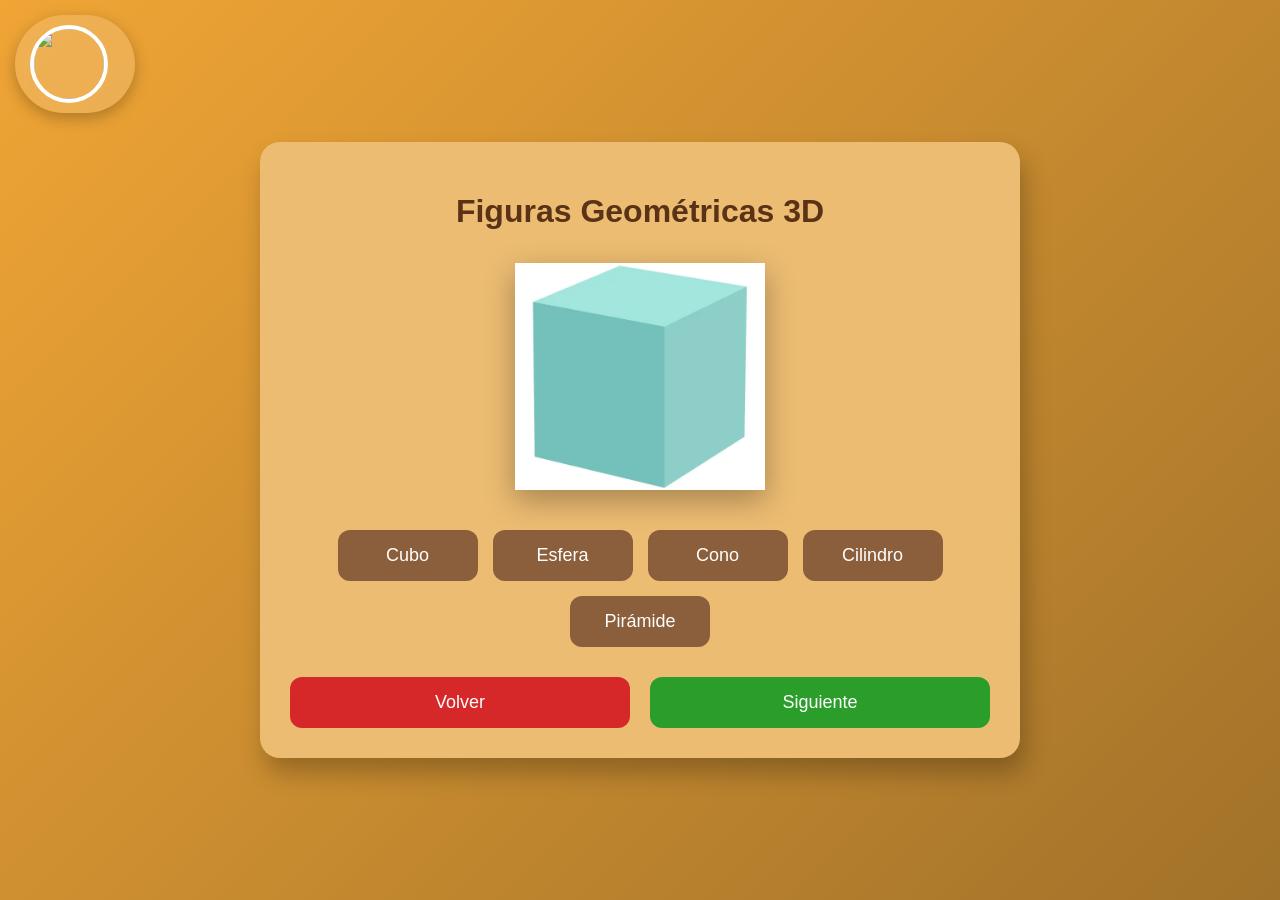
==== figuras3d.html @ c5ea6319 "Add files via upload" ====
<!DOCTYPE html>
<html lang="es">

<head>

    <meta charset="UTF-8">

    <title>Figuras 3D</title>

    <link rel="stylesheet" href="css/style.matematicas.css">

    <link rel="icon" href="img/favicoon.png">

</head>

<body>

    <!-- USUARIO SUPERIOR -->

    <div class="usuario">

        <img id="usuarioAvatar">

        <span id="usuarioNombre"></span>

    </div>

    <!-- CONTENIDO -->

    <div class="container">

        <h1>Figuras Geométricas 3D</h1>

        <!-- IMAGEN -->

        <div class="imagen-container">

            <img id="imagenFigura"
                 src="img/figuras3d/cubo.png"
                 onclick="hablarFiguraActual()">

        </div>

        <!-- BOTONES -->

        <div class="figuras">

            <button onclick="mostrarFigura('cubo')">
                Cubo
            </button>

            <button onclick="mostrarFigura('esfera')">
                Esfera
            </button>

            <button onclick="mostrarFigura('cono')">
                Cono
            </button>

            <button onclick="mostrarFigura('cilindro')">
                Cilindro
            </button>

            <button onclick="mostrarFigura('pirámide')">
                Pirámide
            </button>

        </div>

        <!-- NAVEGACIÓN -->

        <div class="navegacion">

            <button class="btn-volver" onclick="volverMenu()">
                Volver
            </button>

            <button class="btn-siguiente" onclick="siguiente()">
                Siguiente
            </button>

        </div>

    </div>

    <script src="js/script.figuras3d.js"></script>

</body>

</html>
---- css/style.matematicas.css ----
body{

    font-family: 'Segoe UI', Arial, sans-serif;

    background: linear-gradient(135deg, #f0a535, #a1722a);

    display: flex;

    justify-content: center;

    align-items: center;

    height: 100vh;

    margin: 0;
}

/* ========================= */
/* TARJETA */
/* ========================= */

.container{

    background: rgb(236, 188, 114);

    padding: 30px;

    border-radius: 20px;

    width: 700px;

    max-width: 90%;

    box-shadow: 5px 15px 25px rgba(0,0,0,0.25);

    text-align: center;
}

/* ========================= */
/* TITULOS */
/* ========================= */

h1{

    color: #5a3317;
}

/* ========================= */
/* OPCIONES */
/* ========================= */

.opciones{

    display: flex;

    justify-content: center;

    gap: 20px;

    margin-top: 30px;
}

/* ========================= */
/* BOTONES GENERALES */
/* ========================= */

button{

    padding: 15px;

    border: none;

    border-radius: 12px;

    background: #8B5E3C;

    color: white;

    font-size: 18px;

    cursor: pointer;

    transition: 0.3s;
}

button:hover{

    transform: scale(1.05);

    background: #6F432A;
}

/* ========================= */
/* BOTON VOLVER */
/* ========================= */

.volver{

    margin-top: 30px;

    width: 100%;
}

/* ========================= */
/* IMAGEN FIGURA */
/* ========================= */

.imagen-container{

    margin-top: 20px;

    margin-bottom: 25px;
}

#imagenFigura{

    width: 250px;

    height: 250px;

    object-fit: contain;

    cursor: pointer;

    transition: 0.3s;

    filter: drop-shadow(0 10px 15px rgba(0,0,0,0.3));
}

#imagenFigura:hover{

    transform: scale(1.05);
}

/* ========================= */
/* BOTONES FIGURAS */
/* ========================= */

.figuras{

    display: flex;

    flex-wrap: wrap;

    justify-content: center;

    gap: 15px;
}

.figuras button{

    min-width: 140px;
}

/* ========================= */
/* NAVEGACION */
/* ========================= */

.navegacion{

    margin-top: 30px;

    display: flex;

    justify-content: space-between;

    gap: 20px;
}

.navegacion button{

    width: 100%;
}

/* ========================= */
/* BOTON VOLVER ROJO */
/* ========================= */

.btn-volver{

    background: #d62828 !important;
}

.btn-volver:hover{

    background: #b71c1c !important;

    transform: scale(1.05);
}

/* ========================= */
/* BOTON SIGUIENTE VERDE */
/* ========================= */

.btn-siguiente{

    background: #2a9d2a !important;
}

.btn-siguiente:hover{

    background: #1f7a1f !important;

    transform: scale(1.05);
}

/* ========================= */
/* USUARIO SUPERIOR */
/* ========================= */

.usuario{

    position: fixed;

    top: 15px;

    left: 15px;

    display: flex;

    align-items: center;

    gap: 12px;

    background: rgba(255,255,255,0.15);

    padding: 10px 15px;

    border-radius: 50px;

    backdrop-filter: blur(6px);

    box-shadow: 0 5px 15px rgba(0,0,0,0.25);

    z-index: 999;
}

/* ========================= */
/* AVATAR */
/* ========================= */

.usuario img{

    width: 70px;

    height: 70px;

    border-radius: 50%;

    object-fit: cover;

    border: 4px solid white;

    overflow: hidden;

    display: block;
}

/* ========================= */
/* NOMBRE */
/* ========================= */

.usuario span{

    color: white;

    font-size: 22px;

    font-weight: bold;

    text-shadow: 2px 2px 5px rgba(0,0,0,0.3);
}
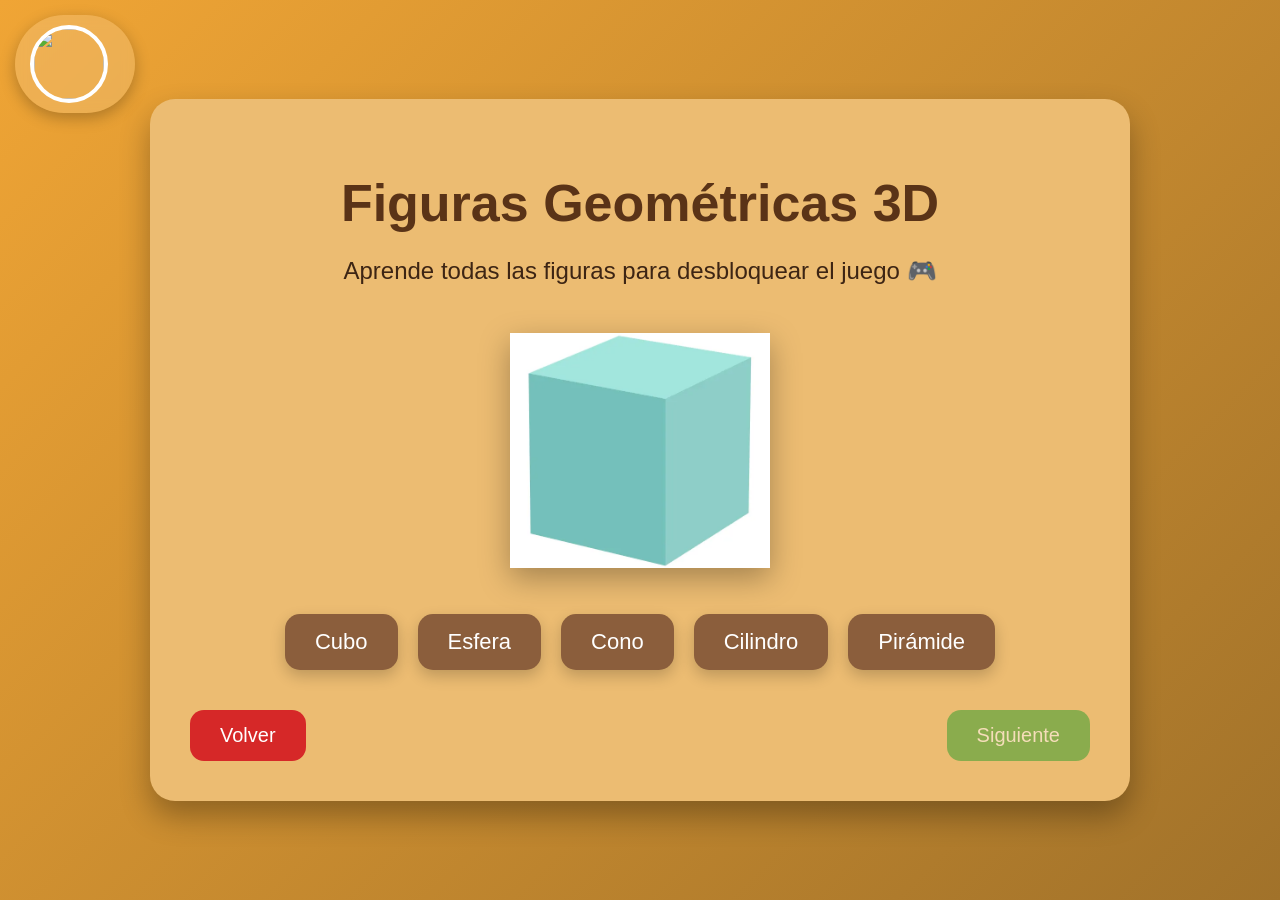
==== commit 3488dc79: "Add files via upload" ====
--- a/figuras3d.html
+++ b/figuras3d.html
@@ -15,75 +15,92 @@
 
 <body>
 
-    <!-- USUARIO SUPERIOR -->
+<!-- USUARIO -->
 
-    <div class="usuario">
+<div class="usuario">
 
-        <img id="usuarioAvatar">
+    <img id="usuarioAvatar">
 
-        <span id="usuarioNombre"></span>
+    <span id="usuarioNombre"></span>
+
+</div>
+
+<!-- CONTENIDO -->
+
+<div class="container">
+
+    <h1>Figuras Geométricas 3D</h1>
+
+    <p>
+        Aprende todas las figuras para desbloquear el juego 🎮
+    </p>
+
+    <!-- IMAGEN -->
+
+    <div class="imagen-container">
+
+        <img id="imagenFigura"
+             src="img/figuras3d/cubo.png"
+             onclick="hablarFiguraActual()">
 
     </div>
 
-    <!-- CONTENIDO -->
+    <!-- BOTONES -->
 
-    <div class="container">
+    <div class="figuras">
 
-        <h1>Figuras Geométricas 3D</h1>
+        <button id="btn-cubo"
+                onclick="mostrarFigura('cubo')">
+            Cubo
+        </button>
 
-        <!-- IMAGEN -->
+        <button id="btn-esfera"
+                onclick="mostrarFigura('esfera')">
+            Esfera
+        </button>
 
-        <div class="imagen-container">
+        <button id="btn-cono"
+                onclick="mostrarFigura('cono')">
+            Cono
+        </button>
 
-            <img id="imagenFigura"
-                 src="img/figuras3d/cubo.png"
-                 onclick="hablarFiguraActual()">
+        <button id="btn-cilindro"
+                onclick="mostrarFigura('cilindro')">
+            Cilindro
+        </button>
 
-        </div>
-
-        <!-- BOTONES -->
-
-        <div class="figuras">
-
-            <button onclick="mostrarFigura('cubo')">
-                Cubo
-            </button>
-
-            <button onclick="mostrarFigura('esfera')">
-                Esfera
-            </button>
-
-            <button onclick="mostrarFigura('cono')">
-                Cono
-            </button>
-
-            <button onclick="mostrarFigura('cilindro')">
-                Cilindro
-            </button>
-
-            <button onclick="mostrarFigura('pirámide')">
-                Pirámide
-            </button>
-
-        </div>
-
-        <!-- NAVEGACIÓN -->
-
-        <div class="navegacion">
-
-            <button class="btn-volver" onclick="volverMenu()">
-                Volver
-            </button>
-
-            <button class="btn-siguiente" onclick="siguiente()">
-                Siguiente
-            </button>
-
-        </div>
+        <button id="btn-pirámide"
+                onclick="mostrarFigura('pirámide')">
+            Pirámide
+        </button>
 
     </div>
 
-    <script src="js/script.figuras3d.js"></script>
+    <!-- NAVEGACION -->
+
+    <div class="navegacion">
+
+        <button class="btn-volver"
+                onclick="volverMenu()">
+            Volver
+        </button>
+
+        <button id="btnSiguiente"
+                class="btn-siguiente"
+                onclick="siguiente()"
+                disabled>
+            Siguiente
+        </button>
+
+    </div>
+
+</div>
+
+<!-- CONFETTI -->
+
+<script src="https://cdn.jsdelivr.net/npm/canvas-confetti@1.6.0/dist/confetti.browser.min.js"></script>
+
+<script src="js/script.figuras3d.js"></script>
 
 </body>
 
--- a/css/style.matematicas.css
+++ b/css/style.matematicas.css
@@ -1,225 +1,216 @@
 body{
 
+    background: linear-gradient(135deg, #f0a535, #a1722a);
+
+    display: flex;
+
+    justify-content: center;
+
+    align-items: center;
+
+    min-height: 100vh;
+
+    margin: 0;
+
     font-family: 'Segoe UI', Arial, sans-serif;
-
-    background: linear-gradient(135deg, #f0a535, #a1722a);
+}
+
+/* ========================= */
+/* CONTENEDOR */
+/* ========================= */
+
+.container{
+
+    background: rgb(236, 188, 114);
+
+    padding: 40px;
+
+    border-radius: 25px;
+
+    width: 900px;
+
+    max-width: 90%;
+
+    text-align: center;
+
+    box-shadow: 0 15px 30px rgba(0,0,0,0.3);
+}
+
+/* ========================= */
+/* TITULOS */
+/* ========================= */
+
+h1{
+
+    color: #5a3317;
+
+    font-size: 52px;
+
+    margin-bottom: 15px;
+}
+
+p{
+
+    font-size: 24px;
+
+    color: #3d2514;
+
+    margin-bottom: 35px;
+}
+
+/* ========================= */
+/* BOTONES OPCIONES */
+/* ========================= */
+
+.opciones,
+.figuras{
 
     display: flex;
 
     justify-content: center;
 
+    gap: 20px;
+
+    flex-wrap: wrap;
+
+    margin-top: 25px;
+
+    margin-bottom: 35px;
+}
+
+.opciones button,
+.figuras button{
+
+    background: #8B5E3C;
+
+    color: white;
+
+    border: none;
+
+    border-radius: 15px;
+
+    padding: 15px 30px;
+
+    font-size: 22px;
+
+    cursor: pointer;
+
+    transition: 0.3s;
+
+    box-shadow: 0 6px 15px rgba(0,0,0,0.2);
+}
+
+.opciones button:hover,
+.figuras button:hover{
+
+    background: #6F432A;
+
+    transform: scale(1.05);
+}
+
+/* ========================= */
+/* IMAGEN FIGURAS */
+/* ========================= */
+
+.imagen-container{
+
+    margin: 30px 0;
+}
+
+.imagen-container img{
+
+    width: 260px;
+
+    height: 260px;
+
+    object-fit: contain;
+
+    cursor: pointer;
+
+    transition: 0.3s;
+
+    filter: drop-shadow(0 10px 15px rgba(0,0,0,0.3));
+}
+
+.imagen-container img:hover{
+
+    transform: scale(1.05);
+}
+
+/* ========================= */
+/* NAVEGACION */
+/* ========================= */
+
+.navegacion{
+
+    margin-top: 40px;
+
+    display: flex;
+
+    justify-content: space-between;
+}
+
+.btn-volver,
+.btn-siguiente,
+.volver{
+
+    border: none;
+
+    padding: 14px 30px;
+
+    border-radius: 14px;
+
+    font-size: 20px;
+
+    color: white;
+
+    cursor: pointer;
+
+    transition: 0.3s;
+}
+
+.btn-volver,
+.volver{
+
+    background: #d62828;
+}
+
+.btn-volver:hover,
+.volver:hover{
+
+    background: #b71c1c;
+
+    transform: scale(1.05);
+}
+
+.btn-siguiente{
+
+    background: #2a9d2a;
+
+    opacity: 0.5;
+}
+
+.btn-siguiente:hover{
+
+    transform: scale(1.05);
+}
+
+/* ========================= */
+/* USUARIO SUPERIOR */
+/* ========================= */
+
+.usuario{
+
+    position: fixed;
+
+    top: 15px;
+
+    left: 15px;
+
+    display: flex;
+
     align-items: center;
 
-    height: 100vh;
-
-    margin: 0;
-}
-
-/* ========================= */
-/* TARJETA */
-/* ========================= */
-
-.container{
-
-    background: rgb(236, 188, 114);
-
-    padding: 30px;
-
-    border-radius: 20px;
-
-    width: 700px;
-
-    max-width: 90%;
-
-    box-shadow: 5px 15px 25px rgba(0,0,0,0.25);
-
-    text-align: center;
-}
-
-/* ========================= */
-/* TITULOS */
-/* ========================= */
-
-h1{
-
-    color: #5a3317;
-}
-
-/* ========================= */
-/* OPCIONES */
-/* ========================= */
-
-.opciones{
-
-    display: flex;
-
-    justify-content: center;
-
-    gap: 20px;
-
-    margin-top: 30px;
-}
-
-/* ========================= */
-/* BOTONES GENERALES */
-/* ========================= */
-
-button{
-
-    padding: 15px;
-
-    border: none;
-
-    border-radius: 12px;
-
-    background: #8B5E3C;
-
-    color: white;
-
-    font-size: 18px;
-
-    cursor: pointer;
-
-    transition: 0.3s;
-}
-
-button:hover{
-
-    transform: scale(1.05);
-
-    background: #6F432A;
-}
-
-/* ========================= */
-/* BOTON VOLVER */
-/* ========================= */
-
-.volver{
-
-    margin-top: 30px;
-
-    width: 100%;
-}
-
-/* ========================= */
-/* IMAGEN FIGURA */
-/* ========================= */
-
-.imagen-container{
-
-    margin-top: 20px;
-
-    margin-bottom: 25px;
-}
-
-#imagenFigura{
-
-    width: 250px;
-
-    height: 250px;
-
-    object-fit: contain;
-
-    cursor: pointer;
-
-    transition: 0.3s;
-
-    filter: drop-shadow(0 10px 15px rgba(0,0,0,0.3));
-}
-
-#imagenFigura:hover{
-
-    transform: scale(1.05);
-}
-
-/* ========================= */
-/* BOTONES FIGURAS */
-/* ========================= */
-
-.figuras{
-
-    display: flex;
-
-    flex-wrap: wrap;
-
-    justify-content: center;
-
-    gap: 15px;
-}
-
-.figuras button{
-
-    min-width: 140px;
-}
-
-/* ========================= */
-/* NAVEGACION */
-/* ========================= */
-
-.navegacion{
-
-    margin-top: 30px;
-
-    display: flex;
-
-    justify-content: space-between;
-
-    gap: 20px;
-}
-
-.navegacion button{
-
-    width: 100%;
-}
-
-/* ========================= */
-/* BOTON VOLVER ROJO */
-/* ========================= */
-
-.btn-volver{
-
-    background: #d62828 !important;
-}
-
-.btn-volver:hover{
-
-    background: #b71c1c !important;
-
-    transform: scale(1.05);
-}
-
-/* ========================= */
-/* BOTON SIGUIENTE VERDE */
-/* ========================= */
-
-.btn-siguiente{
-
-    background: #2a9d2a !important;
-}
-
-.btn-siguiente:hover{
-
-    background: #1f7a1f !important;
-
-    transform: scale(1.05);
-}
-
-/* ========================= */
-/* USUARIO SUPERIOR */
-/* ========================= */
-
-.usuario{
-
-    position: fixed;
-
-    top: 15px;
-
-    left: 15px;
-
-    display: flex;
-
-    align-items: center;
-
     gap: 12px;
 
     background: rgba(255,255,255,0.15);
@@ -235,9 +226,7 @@
     z-index: 999;
 }
 
-/* ========================= */
 /* AVATAR */
-/* ========================= */
 
 .usuario img{
 
@@ -250,15 +239,9 @@
     object-fit: cover;
 
     border: 4px solid white;
-
-    overflow: hidden;
-
-    display: block;
-}
-
-/* ========================= */
+}
+
 /* NOMBRE */
-/* ========================= */
 
 .usuario span{
 
